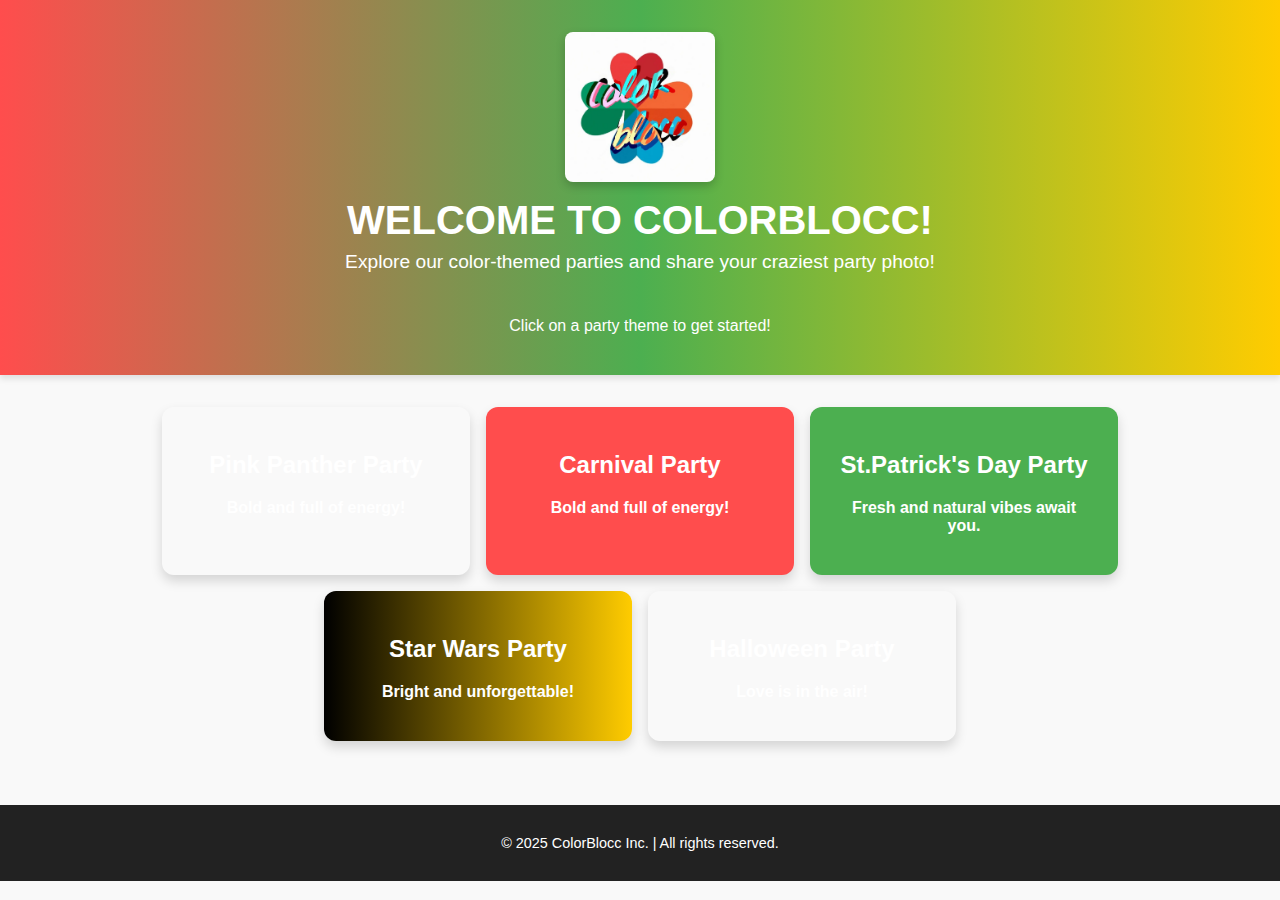
==== templates/index.html @ 850bb130 "added pink panther party icon" ====
<!DOCTYPE html>
<html lang="en">
<head>
    <meta charset="UTF-8">
    <meta name="viewport" content="width=device-width, initial-scale=1.0">
    <title>ColorBlocc Parties</title>
    <link rel="stylesheet" href="/static/styles.css">
</head>
<body>
    <header class="hero">
        <div class="logo-container">
            <img src="/static/colorblocc.jpg" alt="" class="logo">
        </div>
        <h1>Welcome to ColorBlocc!</h1>
        <p>Explore our color-themed parties and share your craziest party photo!</p>
            <br>
            <br>
            Click on a party theme to get started!
        </p>
    </header>
    <main>
        <section class="party-list">

            <a href="/party/pink" class="party-card pink">
                <h2>Pink Panther Party</h2>
                <p>Bold and full of energy!</p>
            </a>

            <a href="/party/red" class="party-card red">
                <h2>Carnival Party</h2>
                <p>Bold and full of energy!</p>
            </a>
            <a href="/party/green" class="party-card green">
                <h2>St.Patrick's Day Party</h2>
                <p>Fresh and natural vibes await you.</p>
            </a>
            <a href="/party/black-yellow" class="party-card black-yellow">
                <h2>Star Wars Party</h2>
                <p>Bright and unforgettable!</p>
            </a>
            <a href="/party/halloween" class="party-card halloween">
                <h2>Halloween Party</h2>
                <p>Love is in the air!</p>
            </a>
        </section>
    </main>
    <footer>
        <p>&copy; 2025 ColorBlocc Inc. | All rights reserved.</p>
    </footer>
</body>
</html>
---- static/styles.css ----
/* General Reset */
body {
  margin: 0;
  font-family: 'Arial', sans-serif;
  background-color: #f9f9f9;
  color: #333;
}

/* Header */
.hero {
  text-align: center;
  padding: 2rem;
  background: linear-gradient(to right, #ff4d4d, #4caf50, #ffcc00);
  color: white;
  box-shadow: 0px 4px 6px rgba(0, 0, 0, 0.1);
}

.logo-container {
  display: flex;
  justify-content: center;
  margin-bottom: 1rem;
}

.logo {
  width: 150px;
  height: auto;
  border-radius: 8px;
  box-shadow: 0px 4px 10px rgba(0, 0, 0, 0.2);
}

.hero h1 {
  font-size: 2.5rem;
  margin: 0.5rem 0;
  text-transform: uppercase;
}

.hero p {
  font-size: 1.2rem;
  margin: 0.5rem 0;
}

/* Party List */
.party-list {
  display: flex;
  justify-content: center;
  gap: 1rem;
  padding: 2rem;
  flex-wrap: wrap;
}

.party-card {
  width: 260px;
  padding: 1.5rem;
  border-radius: 12px;
  text-align: center;
  text-decoration: none;
  color: white;
  font-weight: bold;
  box-shadow: 0px 6px 12px rgba(0, 0, 0, 0.15);
  transition: transform 0.3s ease, box-shadow 0.3s ease;
}

.party-card:hover {
  transform: translateY(-5px);
  box-shadow: 0px 10px 15px rgba(0, 0, 0, 0.25);
}

.red {
  background-color: #ff4d4d;
}

.green {
  background-color: #4caf50;
}

.black-yellow {
  background: linear-gradient(to right, #000000, #ffcc00);
}

/* Footer */
footer {
  text-align: center;
  padding: 1rem;
  background-color: #222;
  color: white;
  margin-top: 2rem;
  font-size: 0.9rem;
}

/* Responsive Design */
@media (max-width: 768px) {
  .party-list {
      flex-direction: column;
      align-items: center;
  }

  .party-card {
      width: 90%;
  }
}
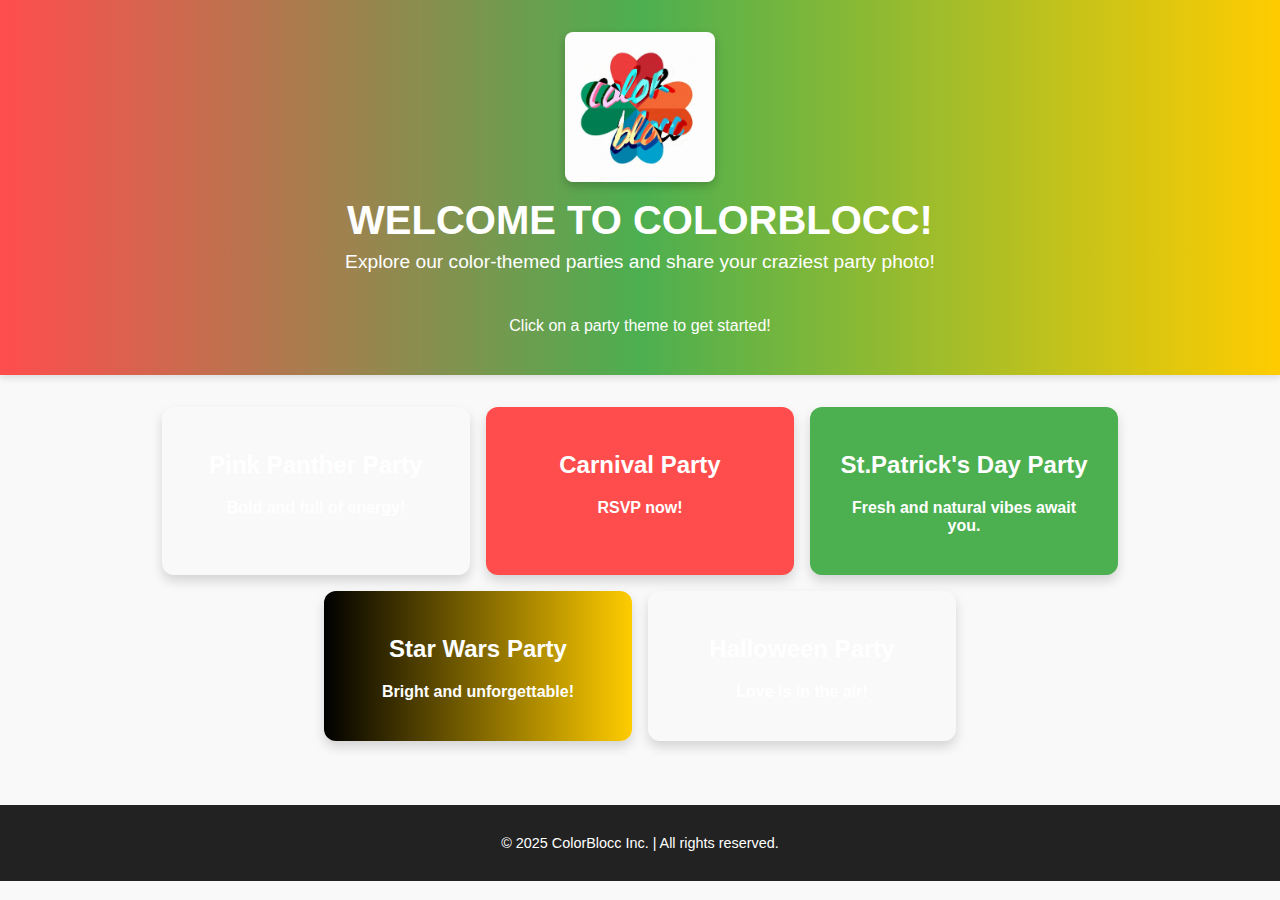
==== commit 23ef8211: "added RSVP now under block" ====
--- a/templates/index.html
+++ b/templates/index.html
@@ -28,7 +28,7 @@
 
             <a href="/party/red" class="party-card red">
                 <h2>Carnival Party</h2>
-                <p>Bold and full of energy!</p>
+                <p>RSVP now!</p>
             </a>
             <a href="/party/green" class="party-card green">
                 <h2>St.Patrick's Day Party</h2>
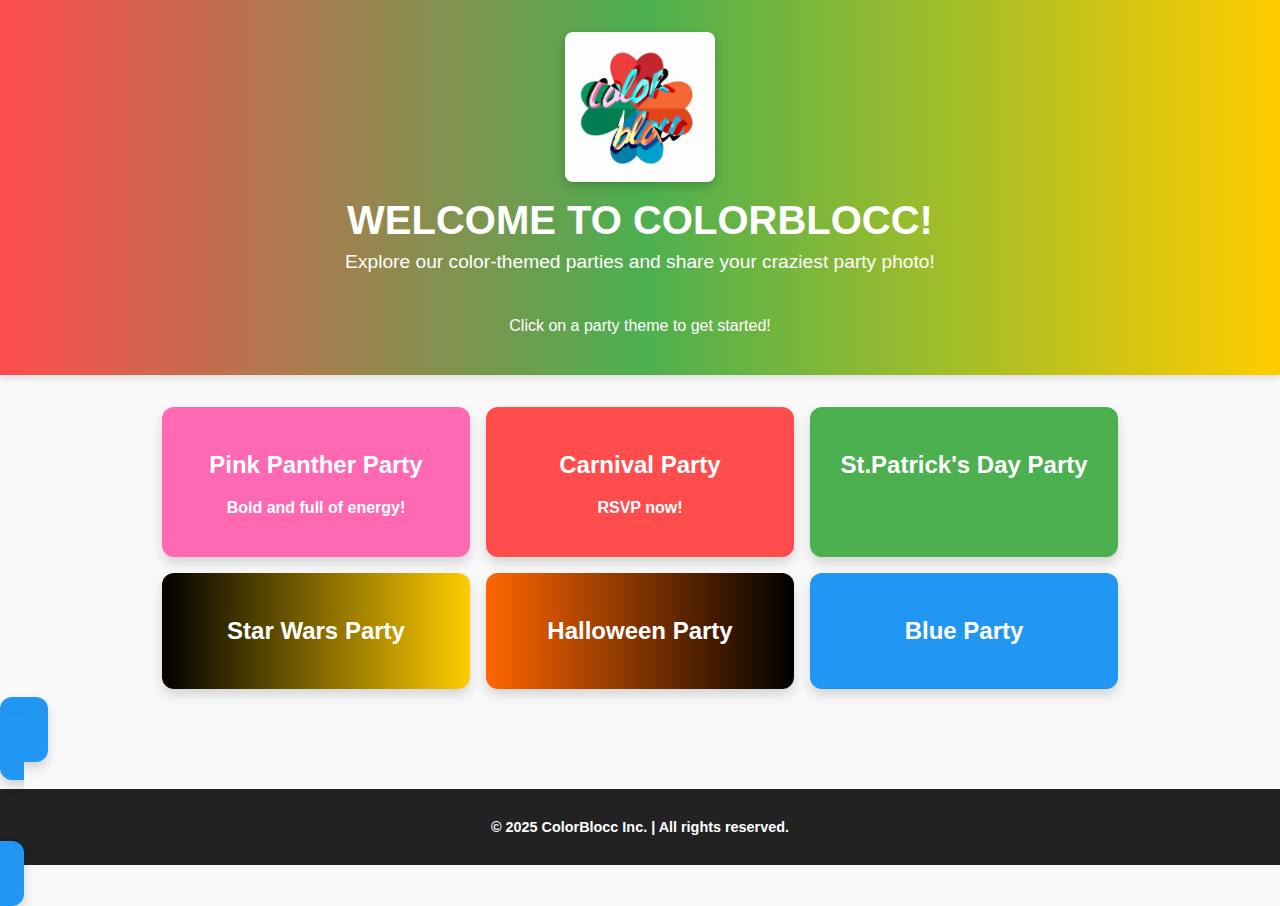
==== commit 88f10974: "adedd blue color and button" ====
--- a/templates/index.html
+++ b/templates/index.html
@@ -32,16 +32,19 @@
             </a>
             <a href="/party/green" class="party-card green">
                 <h2>St.Patrick's Day Party</h2>
-                <p>Fresh and natural vibes await you.</p>
+                <p></p>
             </a>
             <a href="/party/black-yellow" class="party-card black-yellow">
                 <h2>Star Wars Party</h2>
-                <p>Bright and unforgettable!</p>
+                <p></p>
             </a>
             <a href="/party/halloween" class="party-card halloween">
                 <h2>Halloween Party</h2>
-                <p>Love is in the air!</p>
+                <p></p>
             </a>
+            <a href="/party/blue" class="party-card blue">
+                <h2>Blue Party</h2>
+                <p></p>
         </section>
     </main>
     <footer>
--- a/static/styles.css
+++ b/static/styles.css
@@ -77,6 +77,18 @@
   background: linear-gradient(to right, #000000, #ffcc00);
 }
 
+.pink {
+  background-color: #ff69b4;
+}
+
+.halloween {
+  background: linear-gradient(to right, #ff6600, #000000);
+}
+
+.blue {
+  background-color: #2196f3;
+}
+
 /* Footer */
 footer {
   text-align: center;
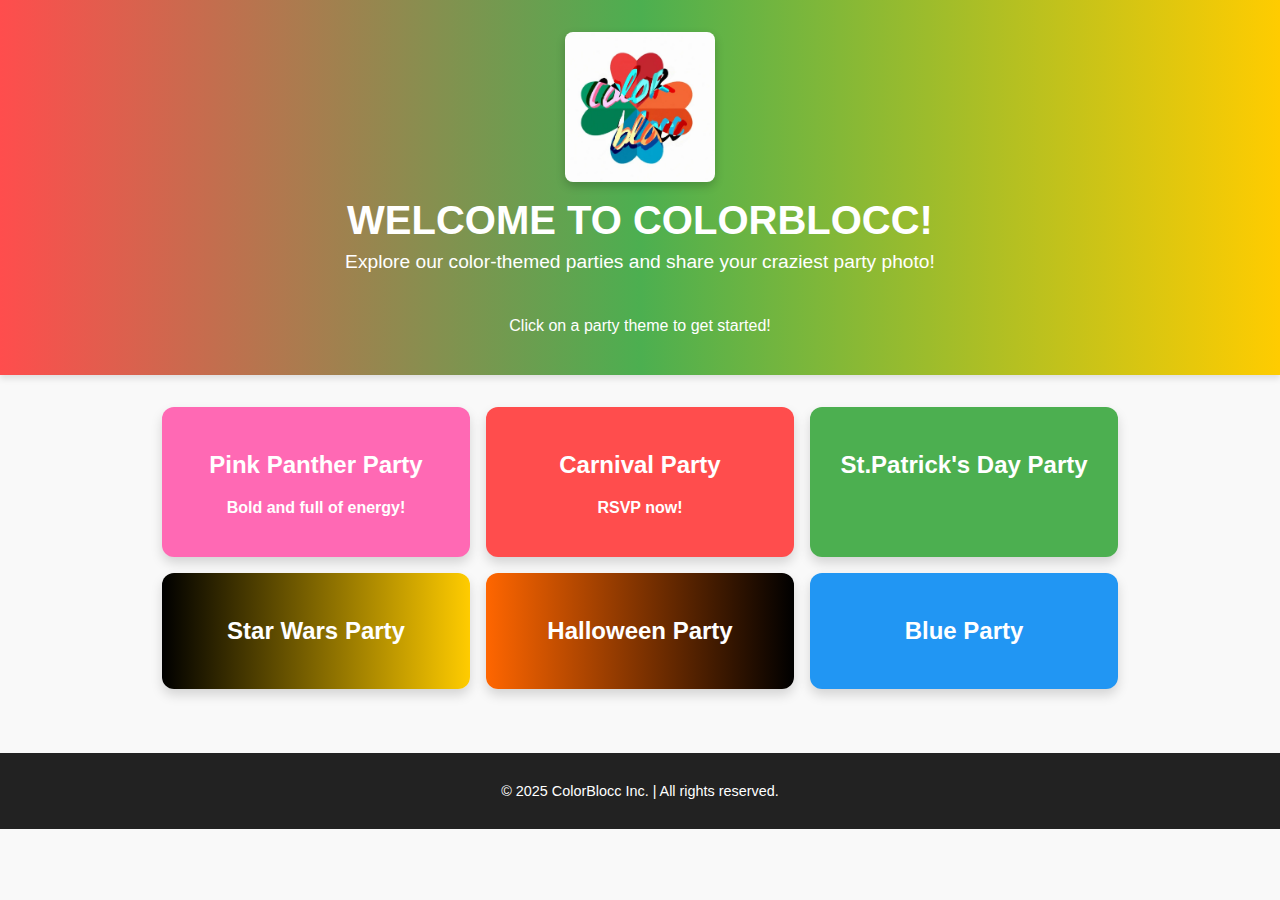
==== commit dbe21de8: "aded </a>" ====
--- a/templates/index.html
+++ b/templates/index.html
@@ -45,6 +45,7 @@
             <a href="/party/blue" class="party-card blue">
                 <h2>Blue Party</h2>
                 <p></p>
+            </a>
         </section>
     </main>
     <footer>
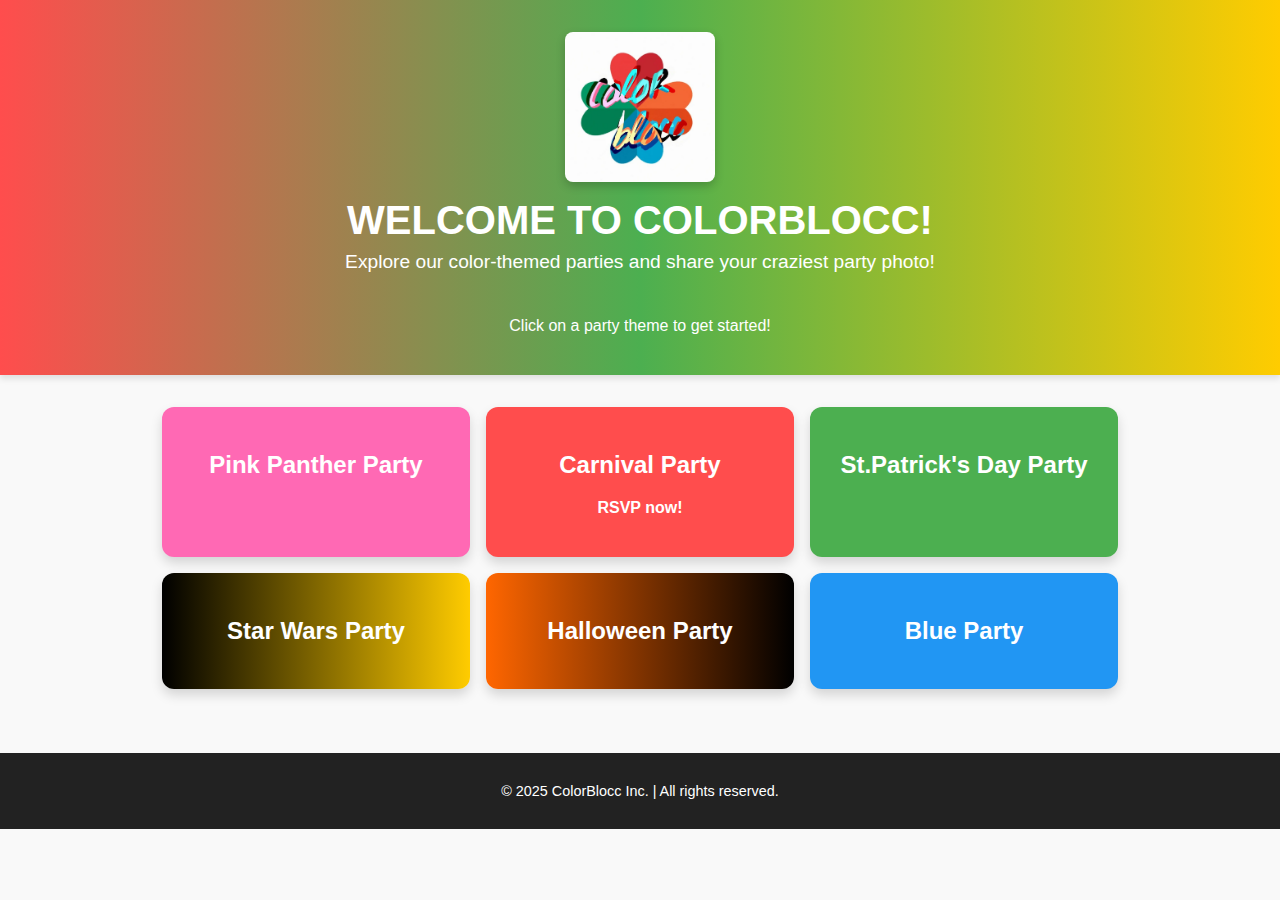
==== commit e403ccc0: "got rid of unnecesary text" ====
--- a/templates/index.html
+++ b/templates/index.html
@@ -23,7 +23,7 @@
 
             <a href="/party/pink" class="party-card pink">
                 <h2>Pink Panther Party</h2>
-                <p>Bold and full of energy!</p>
+                <p></p>
             </a>
 
             <a href="/party/red" class="party-card red">
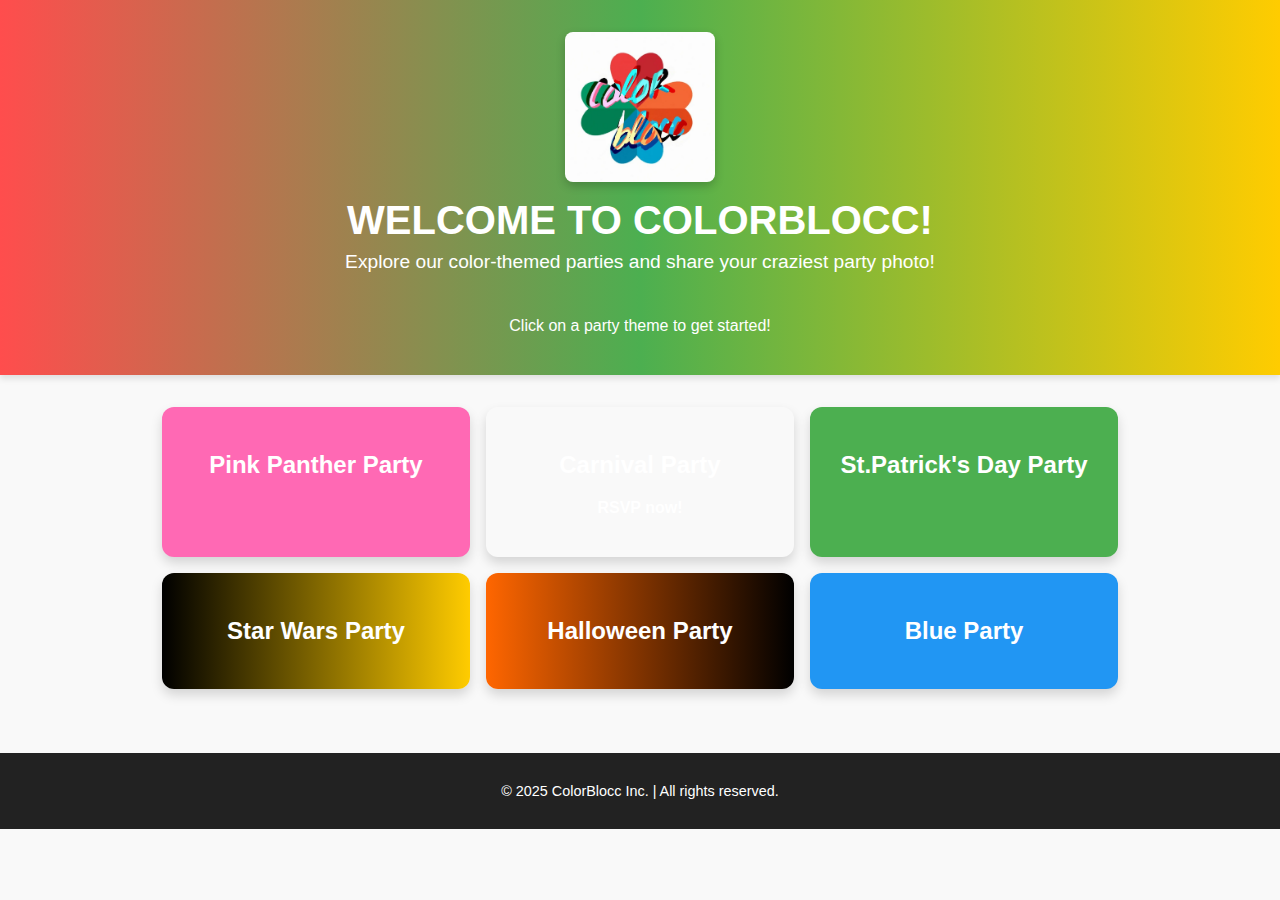
==== commit 89009dfa: "added rsvp form and thank you" ====
--- a/templates/index.html
+++ b/templates/index.html
@@ -26,22 +26,26 @@
                 <p></p>
             </a>
 
-            <a href="/party/red" class="party-card red">
+            <a href="/rsvp" class="party-card carnival">
                 <h2>Carnival Party</h2>
                 <p>RSVP now!</p>
             </a>
+
             <a href="/party/green" class="party-card green">
                 <h2>St.Patrick's Day Party</h2>
                 <p></p>
             </a>
+
             <a href="/party/black-yellow" class="party-card black-yellow">
                 <h2>Star Wars Party</h2>
                 <p></p>
             </a>
+
             <a href="/party/halloween" class="party-card halloween">
                 <h2>Halloween Party</h2>
                 <p></p>
             </a>
+
             <a href="/party/blue" class="party-card blue">
                 <h2>Blue Party</h2>
                 <p></p>
--- a/static/styles.css
+++ b/static/styles.css
@@ -89,6 +89,40 @@
   background-color: #2196f3;
 }
 
+.rsvp-form {
+  max-width: 400px;
+  margin: 2rem auto;
+  display: flex;
+  flex-direction: column;
+  gap: 1rem;
+}
+
+.rsvp-form label {
+  font-weight: bold;
+}
+
+.rsvp-form input {
+  padding: 0.5rem;
+  border: 1px solid #ccc;
+  border-radius: 4px;
+  font-size: 1rem;
+}
+
+.rsvp-form button {
+  padding: 0.5rem 1rem;
+  background-color: #4caf50;
+  color: white;
+  border: none;
+  border-radius: 4px;
+  cursor: pointer;
+  font-size: 1rem;
+}
+
+.rsvp-form button:hover {
+  background-color: #45a049;
+}
+
+
 /* Footer */
 footer {
   text-align: center;
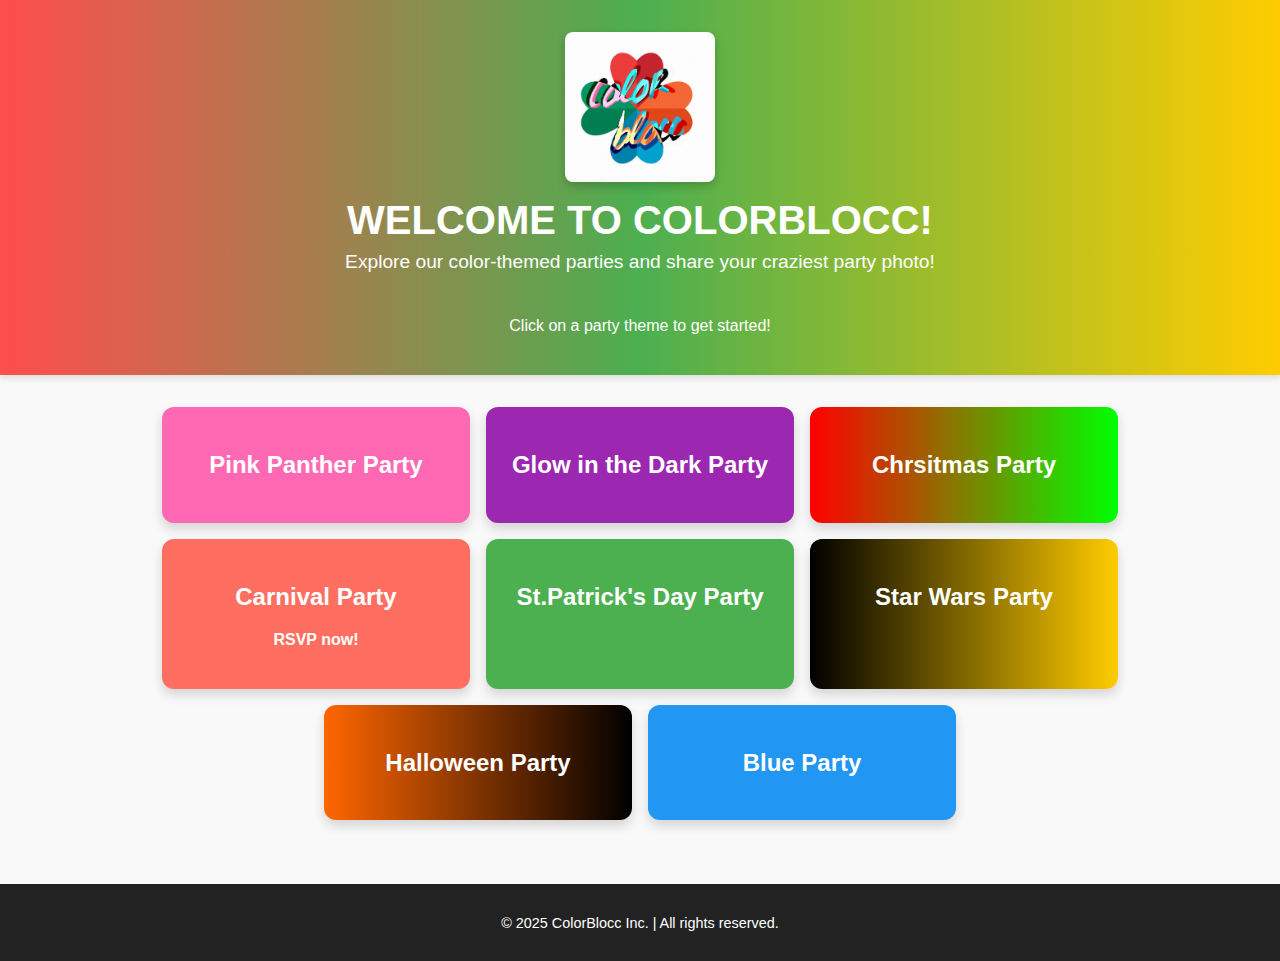
==== commit aa079e53: "added christmas and purple party" ====
--- a/templates/index.html
+++ b/templates/index.html
@@ -25,6 +25,15 @@
                 <h2>Pink Panther Party</h2>
                 <p></p>
             </a>
+
+            <a href="/party/purple" class="party-card purple">
+                <h2>Glow in the Dark Party</h2>
+                <p></p>
+            </a>
+
+            <a href="/party/christmas" class="party-card christmas">
+                <h2>Chrsitmas Party</h2>
+                <p></p>
 
             <a href="/rsvp" class="party-card carnival">
                 <h2>Carnival Party</h2>
--- a/static/styles.css
+++ b/static/styles.css
@@ -65,9 +65,25 @@
   box-shadow: 0px 10px 15px rgba(0, 0, 0, 0.25);
 }
 
-.red {
-  background-color: #ff4d4d;
+.carnival {
+  background-color: #ff6f61; 
+  color: white;
+  transition: transform 0.3s ease, box-shadow 0.3s ease;
 }
+
+.purple {
+  background-color: #9c27b0;
+}
+
+.christmas {
+  background: linear-gradient(to right, #ff0000, #00ff00);
+}
+
+.carnival:hover {
+  transform: translateY(-5px);
+  box-shadow: 0px 10px 15px rgba(0, 0, 0, 0.25);
+}
+
 
 .green {
   background-color: #4caf50;
